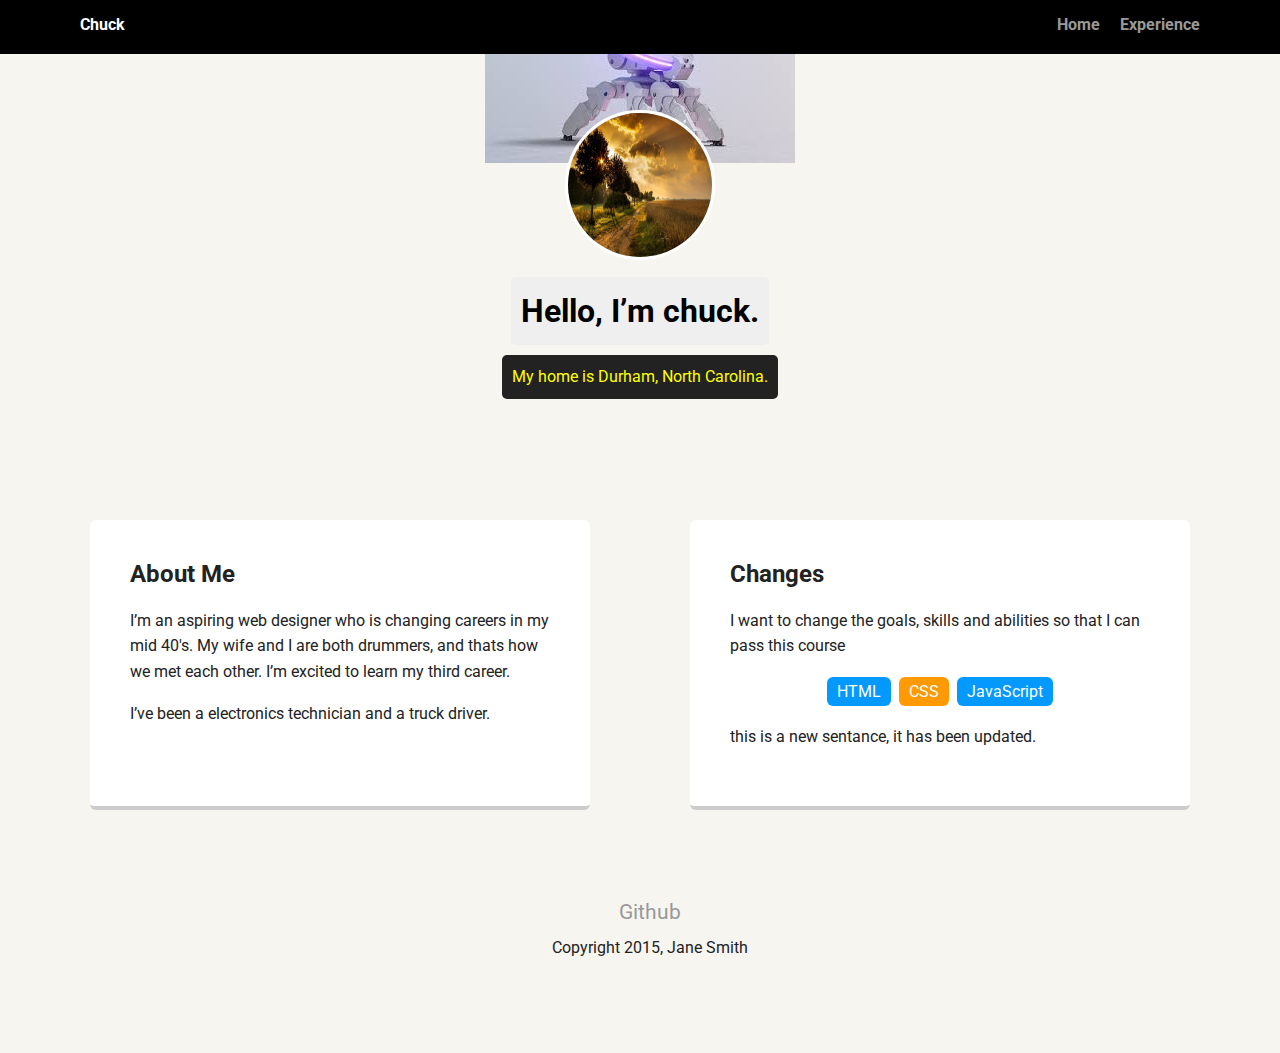
==== experience.html @ 0c5e273a "initial comment" ====
<!DOCTYPE html>
<html lang="en">
  <head>
    <meta charset="utf-8" />
    <title>Chuck's Profile</title>
    <meta name="viewport" content="width=device-width, initial-scale=1.0" />
    <link rel="stylesheet" href="styles.css" />
    <link
      href="https://fonts.googleapis.com/css?family=Muli%7CRoboto:400,300,500,700,900"
      rel="stylesheet"
    />
  </head>
  <body class="experience">
    <div class="main-nav">
      <ul class="nav">
        <li class="name">Chuck</li>
        <li><a href="/index.html">Home</a></li>
        <li><a href="/experience.html">Experience</a></li>
      </ul>
    </div>

    <header>
      <img src="images/test-image-3.jpg" alt="robot" class="profile-image" />
      <h1 class="tag name">Hello, I’m chuck.</h1>
      <p class="tag location">My home is Durham, North Carolina.</p>
    </header>

    <main class="flex">
      <div class="card">
        <h2>About Me</h2>
        <p>
          I’m an aspiring web designer who is changing careers in my mid 40's.
          My wife and I are both drummers, and thats how we met each other. I’m
          excited to learn my third career.
        </p>
        <p>I’ve been a electronics technician and a truck driver.</p>
      </div>

      <div class="card">
        <h2>Changes</h2>
        <p>
          I want to change the goals, skills and abilities so that I can pass
          this course
        </p>
        <ul class="skills">
          <li>HTML</li>
          <li>CSS</li>
          <li>JavaScript</li>
        </ul>
        <p>
          this is a new sentance, it has been updated.
        </p>
      </div>
    </main>
    <footer>
      <ul>
        <li><a href="https://github.com/ChuckSwebdesigner">Github</a></li>
      </ul>
      <p class="copyright">Copyright 2015, Jane Smith</p>
    </footer>
  </body>
</html>
---- styles.css ----
/* Global Layout Set-up */
* { 
  box-sizing: border-box;
}
  
body {
  margin: 0;
  padding: 0;
  text-align: center;
  font-family: 'Roboto', sans-serif;
  color: #222;
  background: #f7f5f0;
}
/* Link Styles */

a {
  text-decoration: none;
  color: #999;
}
a:hover {
  color: #6633ff;
}

/* Section Styles */

.main-nav {
  width: 100%;
  background: black;
  min-height: 30px;
  padding: 10px;
  position: fixed;
  text-align: center;
}
.nav {
  display: flex;
  justify-content: space-around;
  font-weight: 700;
  list-style-type: none;
  margin: 0 auto;
  padding: 0;
}

.nav .name {
    display: block;
    margin-right: auto;
    color: white;
}
.nav li {
  padding: 5px 10px 10px 10px;
}
.nav a {
  transition: all .5s;
}
.nav a:hover {
  color: white
}

header {
  text-align: center;
  
  background-size: cover;
  overflow: hidden;
  padding-top: 60px;
}
header {
  line-height: 1.5;
}
header .profile-image {
  margin-top: 50px;
  width: 150px;
  height: 150px;
  border-radius: 50%;
  border: 3px solid white;
  transition: all .5s;
}
header .profile-image:hover {
  transform: scale(1.2) rotate(5deg);
}
.home header{
  background: url('images/test-image-3.jpg') no-repeat top center ;
}
.experience header{
  background: url('images/test-image-1.jpg') no-repeat top center ;
}
.tag {
  background-color: #efefef;
  color: black;
  padding: 10px;
  border-radius: 5px;
  display: table;
  margin: 10px auto;
} 
.location {
  background-color: #222;
  color: yellow;
}
.card {
  margin: 30px;
  padding: 20px 40px 40px;
  max-width: 500px;
  text-align: left;
  background: #fff;
  border-bottom: 4px solid #ccc;
  border-radius: 6px;
  transition: all .5s;
}
.card:hover {
  border-color: #ff99ff;
}

ul.skills {
  padding: 0;
  text-align: center;
}

.skills li {
  border-radius: 6px;
  display: inline-block;
  background: #ff9904;
  color: white;
  padding: 5px 10px;
  margin: 2px;
}

.skills li:nth-child(odd) {
  background: #0399ff;
}

footer {
  width: 100%;
  min-height: 30px;
  padding: 20px 0 40px 20px;
}

footer .copyright {
  top: -8px;
  font-size: .75em;
}

footer ul {
  list-style-type: none;
  margin: 0;
  padding: 0;
}

footer ul li {
  display: inline-block;
}

a.social {
  display: inline-block;
  text-indent: -9999px;
  margin-left: 5px;
  width: 30px;
  height: 30px;
  background-size: 30px 30px;
  opacity: .4;
  transition: all .5s;
}
a.twitter {
  background-image: url(images/twitter.svg);
}
a.linkedin {
  background-image: url(images/linkedin.svg);
}
a.github {
  background-image: url(images/github.svg);
}
a.social:hover {
  opacity: 1;
}
.clearfix {
  clear: both;
}

/* Styles for larger screens */
@media screen and (min-width: 720px) {
  
  .flex {
      display: -ms-flexbox;      /* TWEENER - IE 10 */
      display: flex; 
      max-width: 1200px;
      -ms-flex-pack: distribute;
      justify-content: space-around;
      margin: 0 auto;
  }

  header {
    min-height: 470px;
  }

  .nav {
    max-width: 1200px;
    padding: 0 30px;
  }


  main {
    padding-top: 20px;
  }

  main p {
    line-height: 1.6em;
  }

  footer {
    font-size: 1.3em;
    max-width: 1200px;
    margin: 40px auto;
  }

}
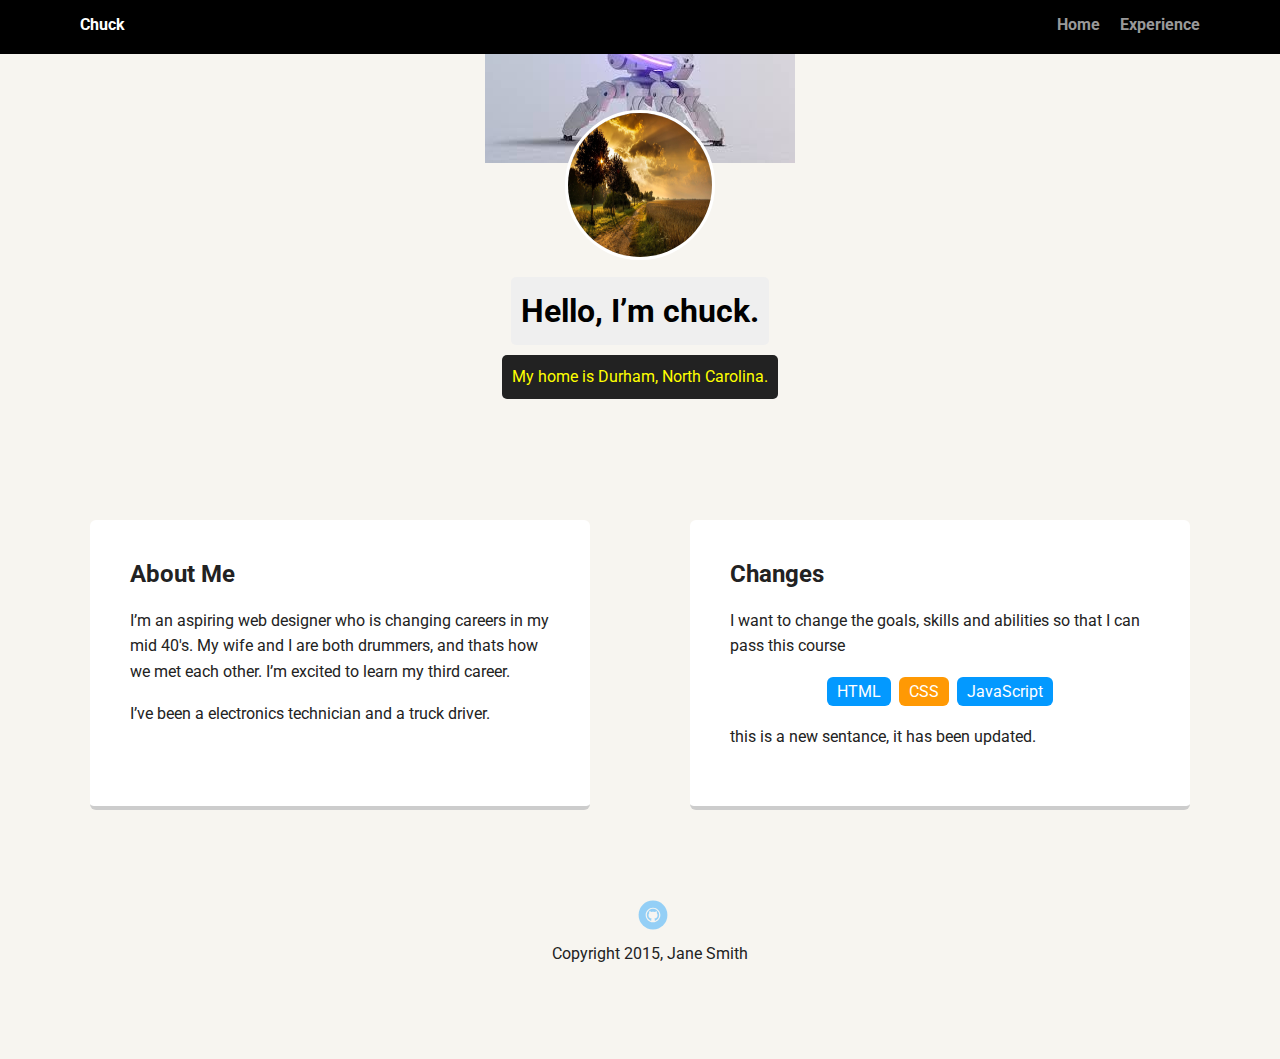
==== commit 9c4b7bd0: "Update experience.html" ====
--- a/experience.html
+++ b/experience.html
@@ -14,8 +14,8 @@
     <div class="main-nav">
       <ul class="nav">
         <li class="name">Chuck</li>
-        <li><a href="/index.html">Home</a></li>
-        <li><a href="/experience.html">Experience</a></li>
+        <li><a href="index.html">Home</a></li>
+        <li><a href="experience.html">Experience</a></li>
       </ul>
     </div>
 
@@ -54,7 +54,7 @@
     </main>
     <footer>
       <ul>
-        <li><a href="https://github.com/ChuckSwebdesigner">Github</a></li>
+        <li><a href="https://github.com/ChuckSwebdesigner" class="social github"> Github</a></li>
       </ul>
       <p class="copyright">Copyright 2015, Jane Smith</p>
     </footer>
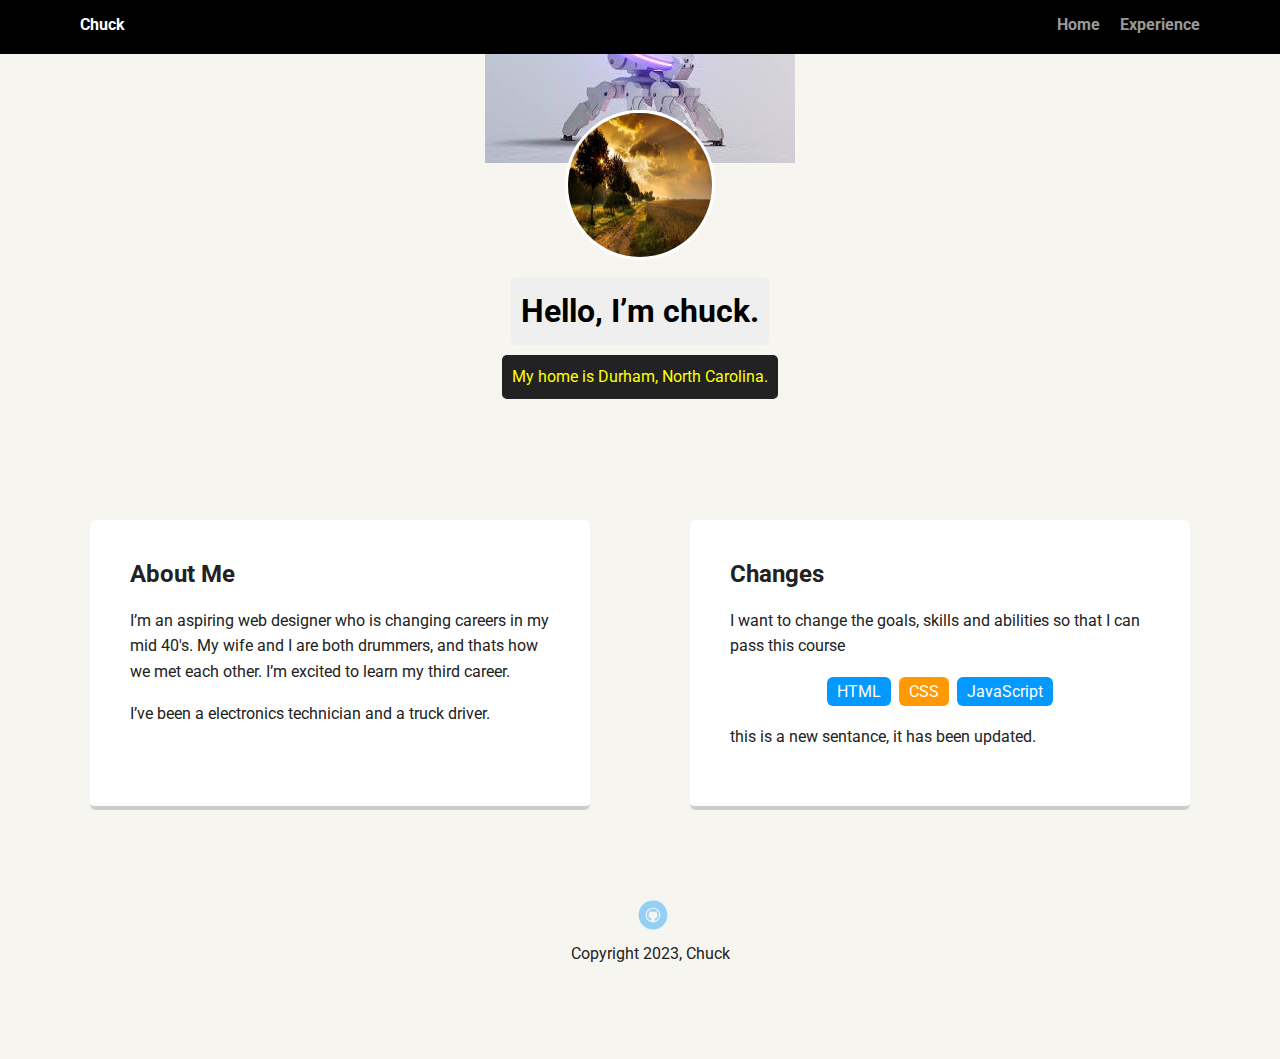
==== commit d1078bad: "Update experience.html" ====
--- a/experience.html
+++ b/experience.html
@@ -56,7 +56,7 @@
       <ul>
         <li><a href="https://github.com/ChuckSwebdesigner" class="social github"> Github</a></li>
       </ul>
-      <p class="copyright">Copyright 2015, Jane Smith</p>
+      <p class="copyright">Copyright 2023, Chuck</p>
     </footer>
   </body>
 </html>
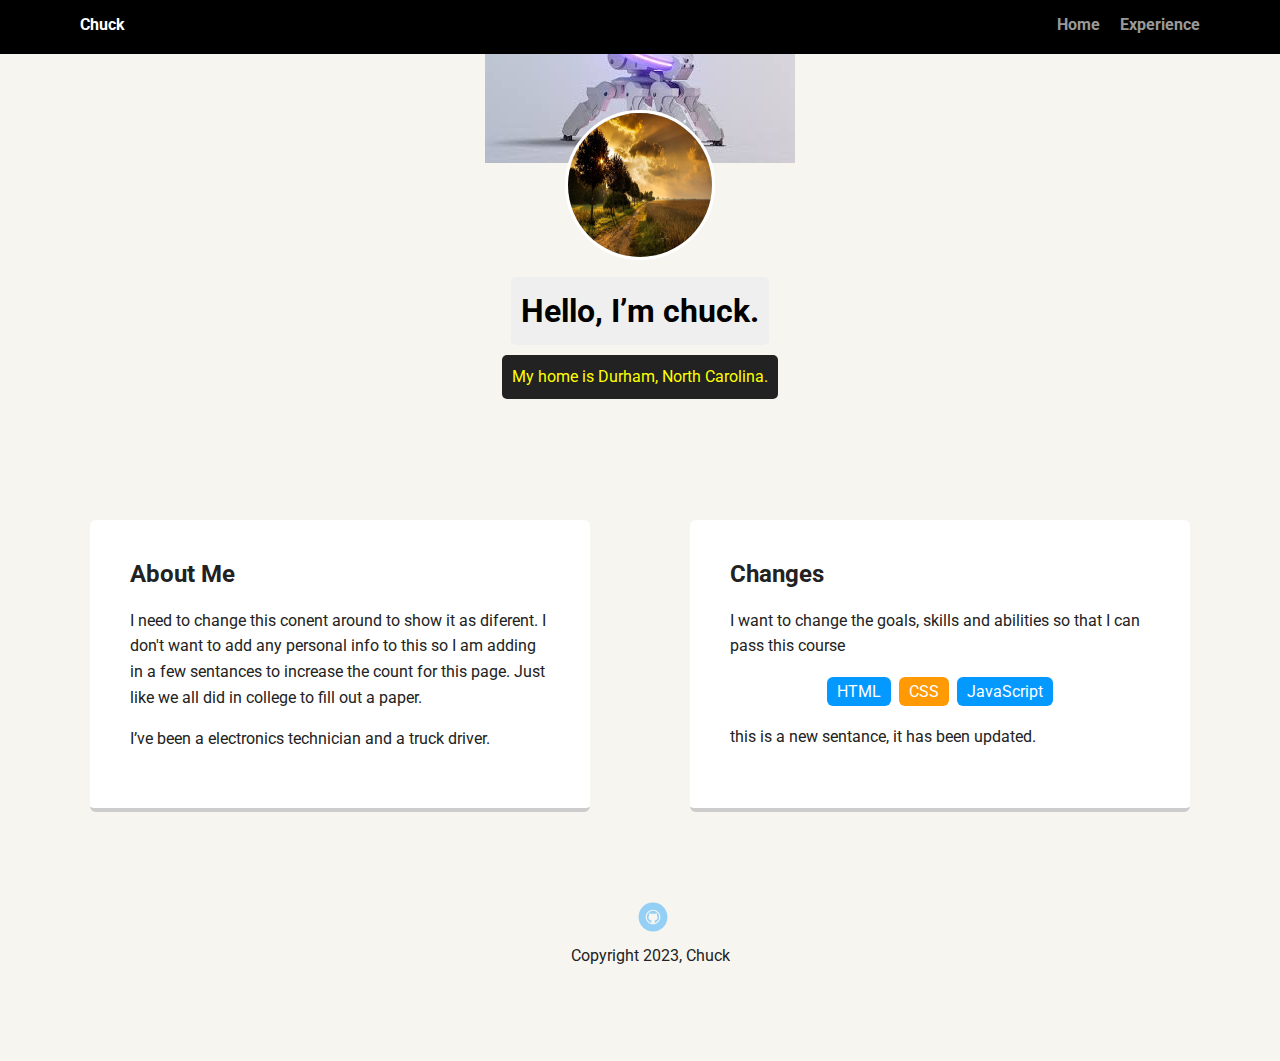
==== commit a9e1b90e: "Update experience.html" ====
--- a/experience.html
+++ b/experience.html
@@ -29,9 +29,8 @@
       <div class="card">
         <h2>About Me</h2>
         <p>
-          I’m an aspiring web designer who is changing careers in my mid 40's.
-          My wife and I are both drummers, and thats how we met each other. I’m
-          excited to learn my third career.
+         I need to change this conent around to show it as diferent. I don't want to add any personal info to this so I am adding in a few sentances to increase the count for this page. 
+          Just like we all did in college to fill out a paper.
         </p>
         <p>I’ve been a electronics technician and a truck driver.</p>
       </div>
